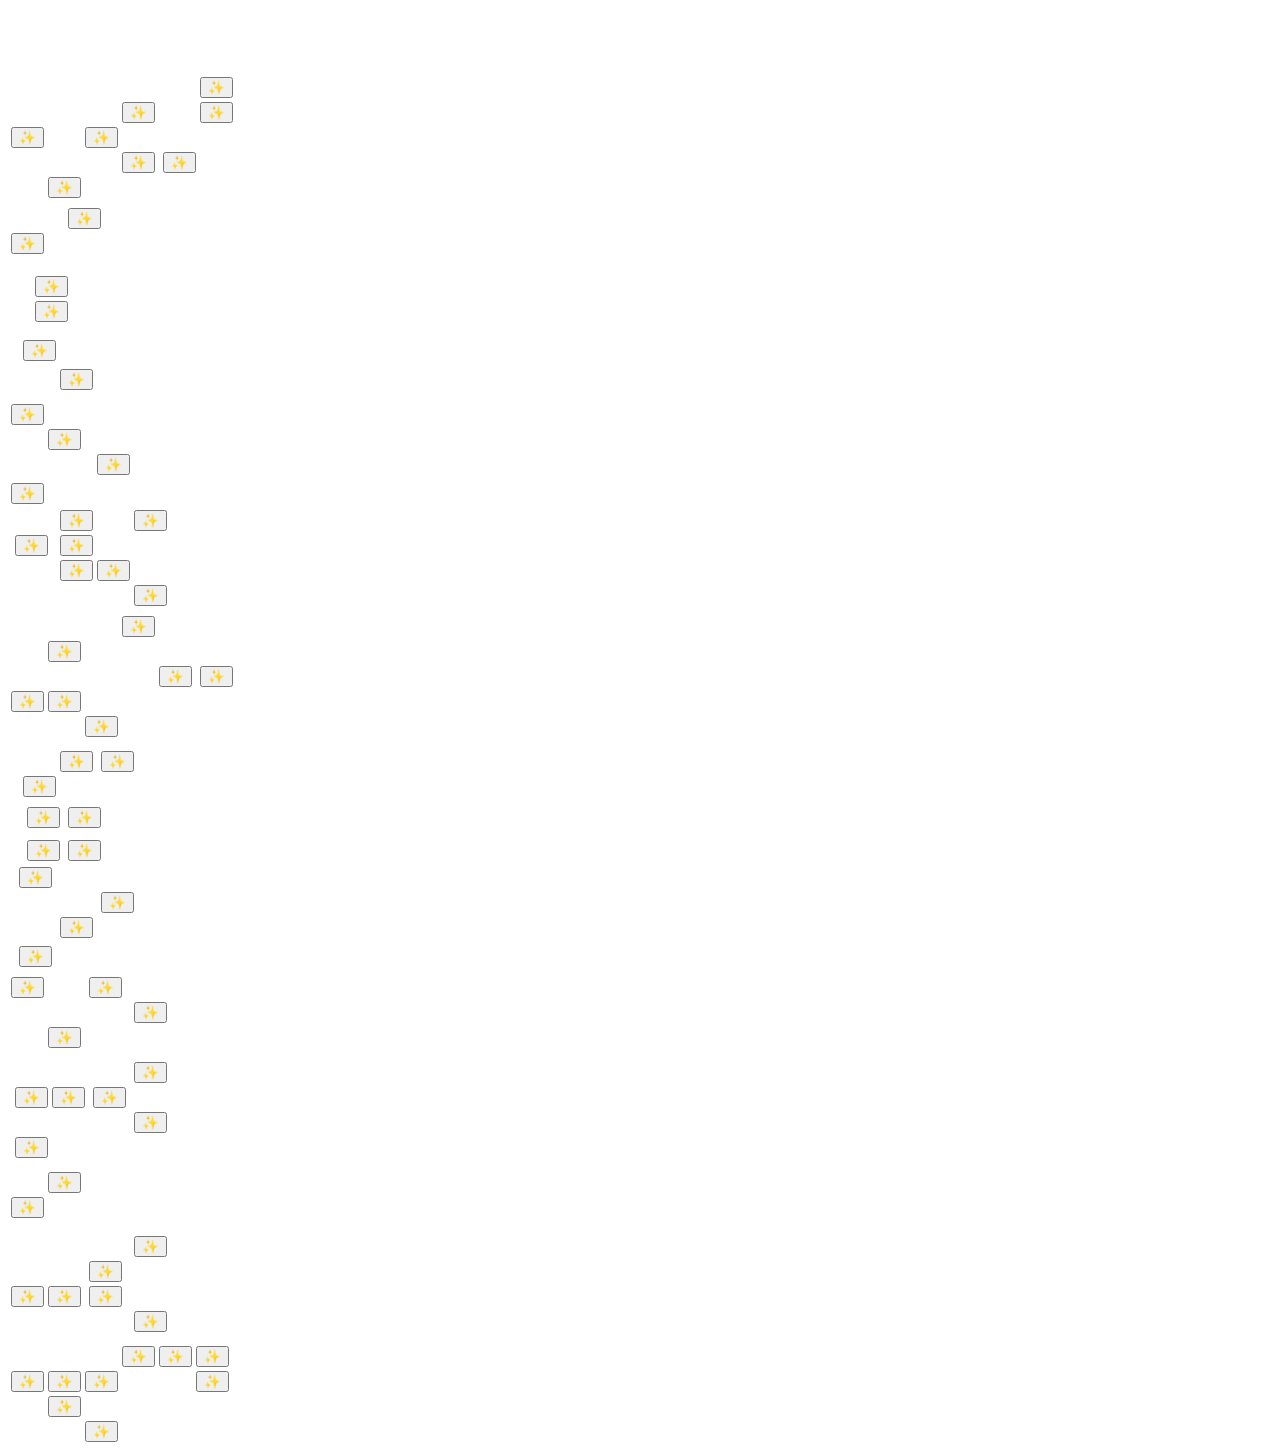
==== spark/index.html @ 54801915 "spark" ====
<!doctype html>
<html lang="en">
<head>
		<meta charset="utf-8">
		<meta name="viewport" content="width=device-width, initial-scale=1">
		<title>sparks joy</title>
		<link rel="stylesheet" href="/style.css">
		<script src="script.js" type="module"></script>
	</head>
	<body>
		<div><!-- maps each "YYYY-MM-DD" to its image srcs, oldest date first --><script type="application/json" id="images">{"2025-07-09":["/assets/IMG_5225.jpeg","/assets/IMG_5026.jpeg"],"2025-07-10":["/assets/IMG_5028.jpeg","/assets/IMG_5031.jpeg"],"2025-07-11":["/assets/IMG_5062.jpeg"],"2025-07-13":["/assets/IMG_5131.jpeg","/assets/IMG_5147.jpeg"],"2025-07-14":["/assets/IMG_5182.jpeg"],"2025-07-15":["/assets/IMG_5193.jpeg"],"2025-07-18":["/assets/IMG_5205.jpeg"],"2025-07-21":["/assets/IMG_5211.jpeg"],"2025-07-29":["/assets/2025-07-28_18.20.jpeg"],"2025-08-09":["/assets/IMG_5313.jpeg","/assets/IMG_5315.jpeg"],"2025-08-13":["/assets/IMG_4532.jpeg"],"2025-08-17":["/assets/IMG_5373.jpeg","/assets/IMG_5391.jpeg","/assets/IMG_5406.jpeg"],"2025-08-18":["/assets/IMG_5425.jpeg"],"2025-08-20":["/assets/CleanShot_2025-08-20_at_10.22.042x.jpeg"],"2025-08-30":["/assets/IMG_5536.jpeg"],"2025-09-08":["/assets/IMG_5614.jpeg","/assets/IMG_5617.jpeg"],"2025-09-14":["/assets/IMG_5660.jpeg"],"2025-10-04":["/assets/IMG_5788.jpeg"],"2025-10-06":["/assets/IMG_5808.jpeg"],"2025-10-07":["/assets/IMG_5813.jpeg"],"2025-10-09":["/assets/DSCF3281-2.jpeg"],"2025-10-18":["/assets/IMG_5855.jpeg"],"2025-10-20":["/assets/IMG_5859.jpeg"],"2025-11-02":["/assets/IMG_5882.jpeg"],"2025-11-05":["/assets/IMG_5890.jpeg"],"2025-11-15":["/assets/IMG_5942.jpeg"],"2025-11-17":["/assets/IMG_4430.jpeg"],"2025-12-02":["/assets/IMG_5999.jpeg"],"2025-12-13":["/assets/IMG_6025.jpeg"],"2025-12-18":["/assets/IMG_6059.jpeg","/assets/IMG_6067.jpeg"],"2025-12-30":["/assets/IMG_6086.jpeg"],"2026-01-08":["/assets/IMG_6098.jpeg"],"2026-01-10":["/assets/IMG_6106.jpeg"],"2026-01-29":["/assets/IMG_6183.jpeg","/assets/IMG_6189.jpeg"],"2026-01-31":["/assets/IMG_6201.jpeg"],"2026-02-19":["/assets/IMG_6240.jpeg","/assets/IMG_6243.jpeg"],"2026-02-21":["/assets/IMG_6245.jpeg"],"2026-02-25":["/assets/Screenshot_2026-02-25_at_1.05.07_AM.jpeg"],"2026-03-04":["/assets/IMG_0003.jpeg","/assets/IMG_6279.jpeg"],"2026-03-09":["/assets/IMG_6297.jpeg"],"2026-03-19":["/assets/IMG_6372.jpeg"],"2026-03-21":["/assets/IMG_6406.jpeg"],"2026-03-22":["/assets/IMG_6407.jpeg","/assets/IMG_6408.jpeg"],"2026-03-23":["/assets/IMG_6416.jpeg","/assets/IMG_6419.jpeg","/assets/IMG_20260323_144821610_HDR.jpeg","/assets/IMG_6437.jpeg","/assets/img20260323_16421318.jpeg"],"2026-03-31":["/assets/IMG_6526.jpeg"],"2026-04-02":["/assets/2026-04-01_at_16.21.152x.jpeg"],"2026-04-04":["/assets/IMG_6550.jpeg"],"2026-04-06":["/assets/IMG_6555.jpeg"],"2026-04-09":["/assets/IMG_6563.jpeg","/assets/IMG_6567.jpeg","/assets/IMG_7414.jpeg"],"2026-04-16":["/assets/IMG_6612.jpeg"],"2026-04-17":["/assets/IMG_6621.jpeg"],"2026-04-25":["/assets/IMG_6685.jpeg"],"2026-05-03":["/assets/IMG_6739.jpeg","/assets/IMG_6740.jpeg"],"2026-05-11":["/assets/CE05D3AD-166D-4B30-A493-9E239583277D.jpeg"],"2026-05-22":["/assets/IMG_6821.jpeg"],"2026-05-31":["/assets/IMG_6840.jpeg"],"2026-06-10":["/assets/IMG_6859.jpeg"],"2026-06-25":["/assets/IMG_6900.jpeg"],"2026-07-11":["/assets/IMG_6921.jpeg"],"2026-07-18":["/assets/IMG_6929.jpeg"],"2026-08-08":["/assets/IMG_6964.jpeg","/assets/IMG_6965.jpeg"],"2026-08-09":["/assets/IMG_8205.jpeg"],"2026-09-05":["/assets/IMG_7008.jpeg","/assets/IMG_7010.jpeg"],"2026-09-09":["/assets/IMG_7023.jpeg"],"2026-09-12":["/assets/IMG_7032.jpeg"],"2026-09-13":["/assets/B5681364-48A8-4DB9-A5E8-04F7556AAB17.jpeg","/assets/06F6AB08-BFF0-450C-8836-D90FFEE71D88.jpeg"],"2026-09-15":["/assets/IMG_7050.jpeg"],"2026-09-23":["/assets/IMG_7063.jpeg"],"2026-09-25":["/assets/IMG_7073.jpeg"],"2026-09-28":["/assets/IMG_7082.jpeg"]}</script>
<div id="calendar"></div>
</div>
	

</body>
</html>
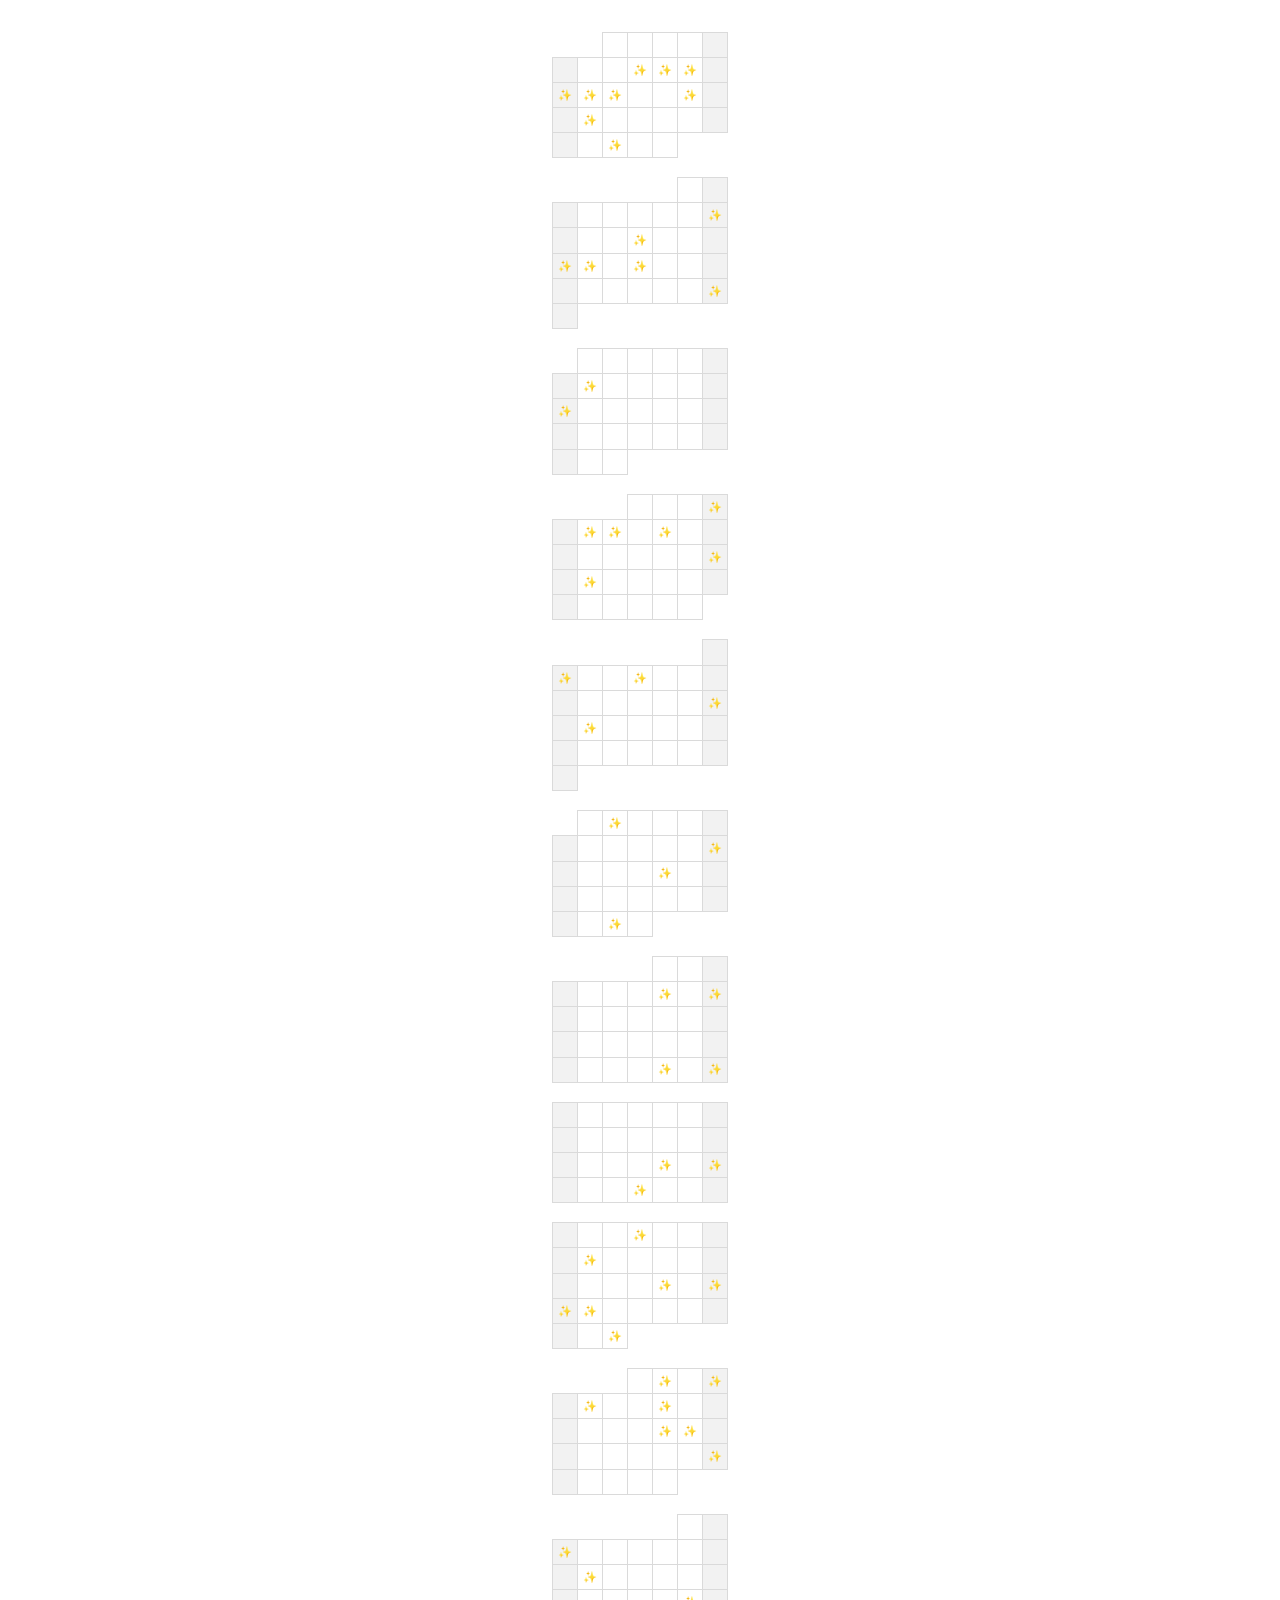
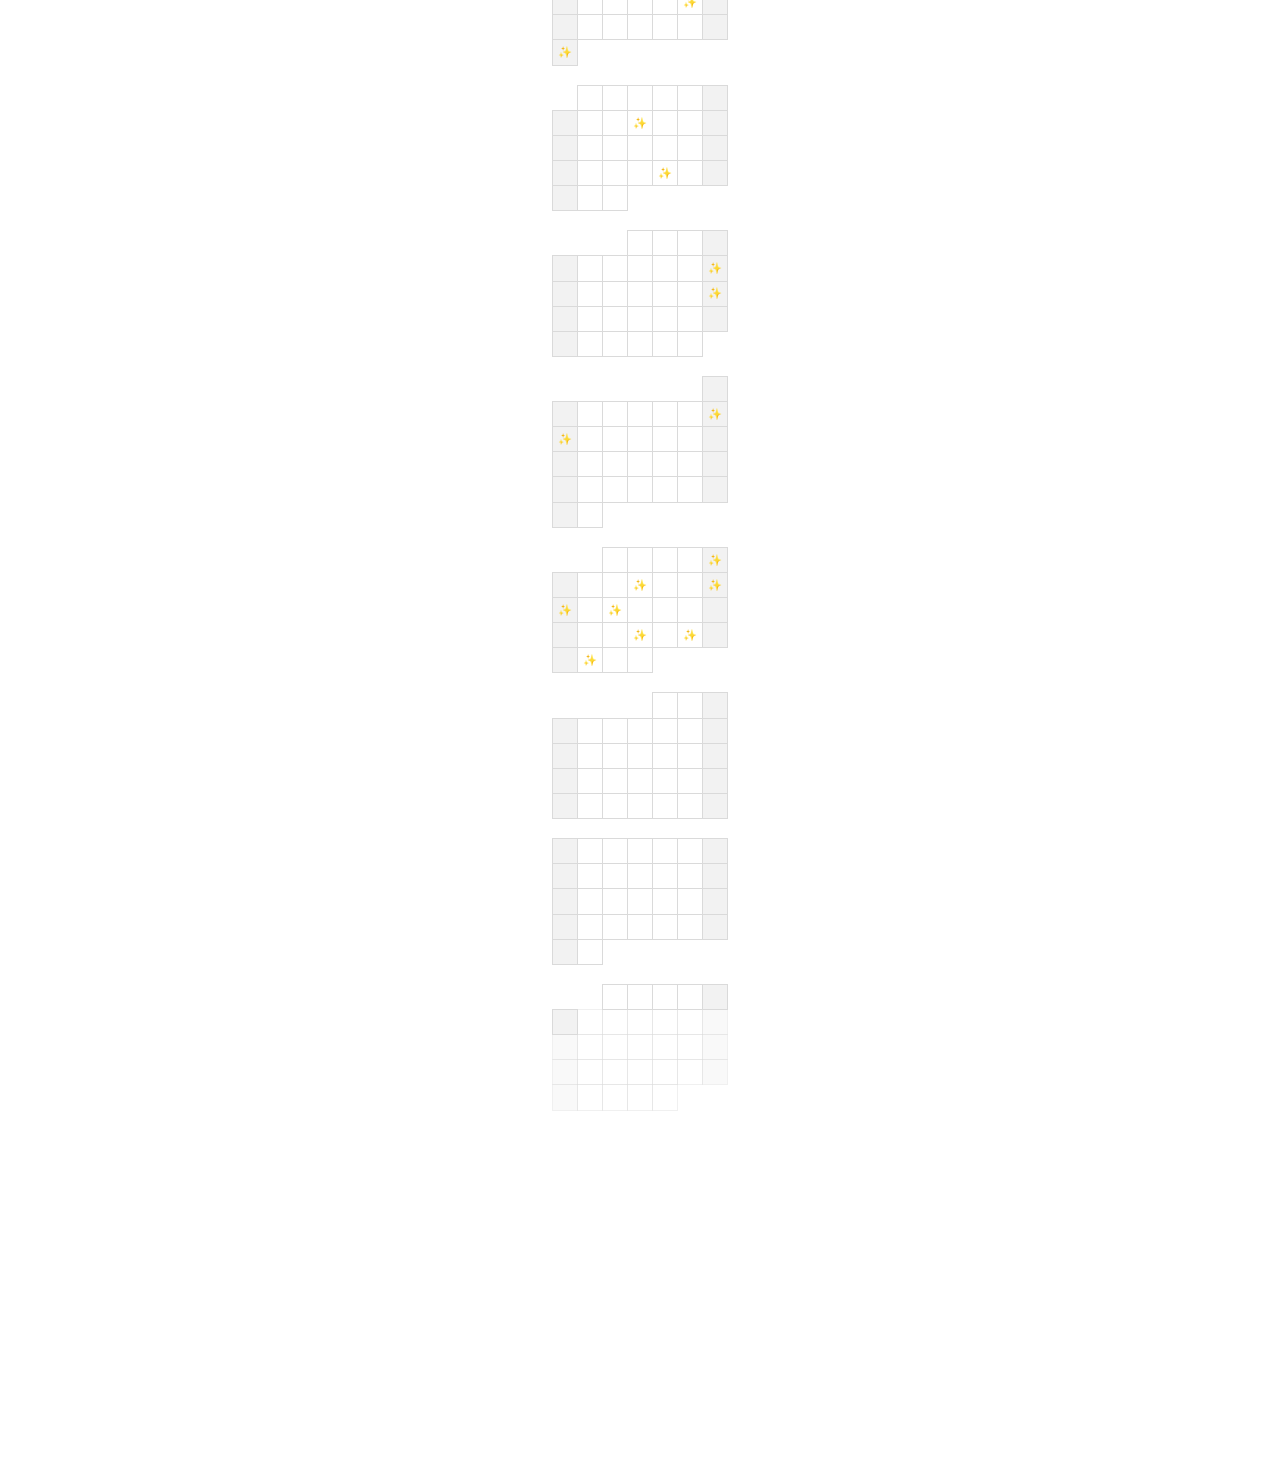
==== commit 0af07cbf: "fix relative links" ====
--- a/spark/index.html
+++ b/spark/index.html
@@ -1,17 +1,19 @@
-<!doctype html>
+<!DOCTYPE html>
 <html lang="en">
-<head>
+	<head>
 		<meta charset="utf-8">
 		<meta name="viewport" content="width=device-width, initial-scale=1">
 		<title>sparks joy</title>
-		<link rel="stylesheet" href="/style.css">
-		<script src="script.js" type="module"></script>
+		<link rel="stylesheet" href="./style.css">
+		<script src="./script.js" type="module"></script>
 	</head>
 	<body>
-		<div><!-- maps each "YYYY-MM-DD" to its image srcs, oldest date first --><script type="application/json" id="images">{"2025-07-09":["/assets/IMG_5225.jpeg","/assets/IMG_5026.jpeg"],"2025-07-10":["/assets/IMG_5028.jpeg","/assets/IMG_5031.jpeg"],"2025-07-11":["/assets/IMG_5062.jpeg"],"2025-07-13":["/assets/IMG_5131.jpeg","/assets/IMG_5147.jpeg"],"2025-07-14":["/assets/IMG_5182.jpeg"],"2025-07-15":["/assets/IMG_5193.jpeg"],"2025-07-18":["/assets/IMG_5205.jpeg"],"2025-07-21":["/assets/IMG_5211.jpeg"],"2025-07-29":["/assets/2025-07-28_18.20.jpeg"],"2025-08-09":["/assets/IMG_5313.jpeg","/assets/IMG_5315.jpeg"],"2025-08-13":["/assets/IMG_4532.jpeg"],"2025-08-17":["/assets/IMG_5373.jpeg","/assets/IMG_5391.jpeg","/assets/IMG_5406.jpeg"],"2025-08-18":["/assets/IMG_5425.jpeg"],"2025-08-20":["/assets/CleanShot_2025-08-20_at_10.22.042x.jpeg"],"2025-08-30":["/assets/IMG_5536.jpeg"],"2025-09-08":["/assets/IMG_5614.jpeg","/assets/IMG_5617.jpeg"],"2025-09-14":["/assets/IMG_5660.jpeg"],"2025-10-04":["/assets/IMG_5788.jpeg"],"2025-10-06":["/assets/IMG_5808.jpeg"],"2025-10-07":["/assets/IMG_5813.jpeg"],"2025-10-09":["/assets/DSCF3281-2.jpeg"],"2025-10-18":["/assets/IMG_5855.jpeg"],"2025-10-20":["/assets/IMG_5859.jpeg"],"2025-11-02":["/assets/IMG_5882.jpeg"],"2025-11-05":["/assets/IMG_5890.jpeg"],"2025-11-15":["/assets/IMG_5942.jpeg"],"2025-11-17":["/assets/IMG_4430.jpeg"],"2025-12-02":["/assets/IMG_5999.jpeg"],"2025-12-13":["/assets/IMG_6025.jpeg"],"2025-12-18":["/assets/IMG_6059.jpeg","/assets/IMG_6067.jpeg"],"2025-12-30":["/assets/IMG_6086.jpeg"],"2026-01-08":["/assets/IMG_6098.jpeg"],"2026-01-10":["/assets/IMG_6106.jpeg"],"2026-01-29":["/assets/IMG_6183.jpeg","/assets/IMG_6189.jpeg"],"2026-01-31":["/assets/IMG_6201.jpeg"],"2026-02-19":["/assets/IMG_6240.jpeg","/assets/IMG_6243.jpeg"],"2026-02-21":["/assets/IMG_6245.jpeg"],"2026-02-25":["/assets/Screenshot_2026-02-25_at_1.05.07_AM.jpeg"],"2026-03-04":["/assets/IMG_0003.jpeg","/assets/IMG_6279.jpeg"],"2026-03-09":["/assets/IMG_6297.jpeg"],"2026-03-19":["/assets/IMG_6372.jpeg"],"2026-03-21":["/assets/IMG_6406.jpeg"],"2026-03-22":["/assets/IMG_6407.jpeg","/assets/IMG_6408.jpeg"],"2026-03-23":["/assets/IMG_6416.jpeg","/assets/IMG_6419.jpeg","/assets/IMG_20260323_144821610_HDR.jpeg","/assets/IMG_6437.jpeg","/assets/img20260323_16421318.jpeg"],"2026-03-31":["/assets/IMG_6526.jpeg"],"2026-04-02":["/assets/2026-04-01_at_16.21.152x.jpeg"],"2026-04-04":["/assets/IMG_6550.jpeg"],"2026-04-06":["/assets/IMG_6555.jpeg"],"2026-04-09":["/assets/IMG_6563.jpeg","/assets/IMG_6567.jpeg","/assets/IMG_7414.jpeg"],"2026-04-16":["/assets/IMG_6612.jpeg"],"2026-04-17":["/assets/IMG_6621.jpeg"],"2026-04-25":["/assets/IMG_6685.jpeg"],"2026-05-03":["/assets/IMG_6739.jpeg","/assets/IMG_6740.jpeg"],"2026-05-11":["/assets/CE05D3AD-166D-4B30-A493-9E239583277D.jpeg"],"2026-05-22":["/assets/IMG_6821.jpeg"],"2026-05-31":["/assets/IMG_6840.jpeg"],"2026-06-10":["/assets/IMG_6859.jpeg"],"2026-06-25":["/assets/IMG_6900.jpeg"],"2026-07-11":["/assets/IMG_6921.jpeg"],"2026-07-18":["/assets/IMG_6929.jpeg"],"2026-08-08":["/assets/IMG_6964.jpeg","/assets/IMG_6965.jpeg"],"2026-08-09":["/assets/IMG_8205.jpeg"],"2026-09-05":["/assets/IMG_7008.jpeg","/assets/IMG_7010.jpeg"],"2026-09-09":["/assets/IMG_7023.jpeg"],"2026-09-12":["/assets/IMG_7032.jpeg"],"2026-09-13":["/assets/B5681364-48A8-4DB9-A5E8-04F7556AAB17.jpeg","/assets/06F6AB08-BFF0-450C-8836-D90FFEE71D88.jpeg"],"2026-09-15":["/assets/IMG_7050.jpeg"],"2026-09-23":["/assets/IMG_7063.jpeg"],"2026-09-25":["/assets/IMG_7073.jpeg"],"2026-09-28":["/assets/IMG_7082.jpeg"]}</script>
-<div id="calendar"></div>
-</div>
-	
-
-</body>
-</html>+		<div>
+			<!-- maps each "YYYY-MM-DD" to its image srcs, oldest date first -->
+			<script type="application/json" id="images">
+			{"2025-07-09":["/assets/IMG_5225.jpeg","/assets/IMG_5026.jpeg"],"2025-07-10":["/assets/IMG_5028.jpeg","/assets/IMG_5031.jpeg"],"2025-07-11":["/assets/IMG_5062.jpeg"],"2025-07-13":["/assets/IMG_5131.jpeg","/assets/IMG_5147.jpeg"],"2025-07-14":["/assets/IMG_5182.jpeg"],"2025-07-15":["/assets/IMG_5193.jpeg"],"2025-07-18":["/assets/IMG_5205.jpeg"],"2025-07-21":["/assets/IMG_5211.jpeg"],"2025-07-29":["/assets/2025-07-28_18.20.jpeg"],"2025-08-09":["/assets/IMG_5313.jpeg","/assets/IMG_5315.jpeg"],"2025-08-13":["/assets/IMG_4532.jpeg"],"2025-08-17":["/assets/IMG_5373.jpeg","/assets/IMG_5391.jpeg","/assets/IMG_5406.jpeg"],"2025-08-18":["/assets/IMG_5425.jpeg"],"2025-08-20":["/assets/CleanShot_2025-08-20_at_10.22.042x.jpeg"],"2025-08-30":["/assets/IMG_5536.jpeg"],"2025-09-08":["/assets/IMG_5614.jpeg","/assets/IMG_5617.jpeg"],"2025-09-14":["/assets/IMG_5660.jpeg"],"2025-10-04":["/assets/IMG_5788.jpeg"],"2025-10-06":["/assets/IMG_5808.jpeg"],"2025-10-07":["/assets/IMG_5813.jpeg"],"2025-10-09":["/assets/DSCF3281-2.jpeg"],"2025-10-18":["/assets/IMG_5855.jpeg"],"2025-10-20":["/assets/IMG_5859.jpeg"],"2025-11-02":["/assets/IMG_5882.jpeg"],"2025-11-05":["/assets/IMG_5890.jpeg"],"2025-11-15":["/assets/IMG_5942.jpeg"],"2025-11-17":["/assets/IMG_4430.jpeg"],"2025-12-02":["/assets/IMG_5999.jpeg"],"2025-12-13":["/assets/IMG_6025.jpeg"],"2025-12-18":["/assets/IMG_6059.jpeg","/assets/IMG_6067.jpeg"],"2025-12-30":["/assets/IMG_6086.jpeg"],"2026-01-08":["/assets/IMG_6098.jpeg"],"2026-01-10":["/assets/IMG_6106.jpeg"],"2026-01-29":["/assets/IMG_6183.jpeg","/assets/IMG_6189.jpeg"],"2026-01-31":["/assets/IMG_6201.jpeg"],"2026-02-19":["/assets/IMG_6240.jpeg","/assets/IMG_6243.jpeg"],"2026-02-21":["/assets/IMG_6245.jpeg"],"2026-02-25":["/assets/Screenshot_2026-02-25_at_1.05.07_AM.jpeg"],"2026-03-04":["/assets/IMG_0003.jpeg","/assets/IMG_6279.jpeg"],"2026-03-09":["/assets/IMG_6297.jpeg"],"2026-03-19":["/assets/IMG_6372.jpeg"],"2026-03-21":["/assets/IMG_6406.jpeg"],"2026-03-22":["/assets/IMG_6407.jpeg","/assets/IMG_6408.jpeg"],"2026-03-23":["/assets/IMG_6416.jpeg","/assets/IMG_6419.jpeg","/assets/IMG_20260323_144821610_HDR.jpeg","/assets/IMG_6437.jpeg","/assets/img20260323_16421318.jpeg"],"2026-03-31":["/assets/IMG_6526.jpeg"],"2026-04-02":["/assets/2026-04-01_at_16.21.152x.jpeg"],"2026-04-04":["/assets/IMG_6550.jpeg"],"2026-04-06":["/assets/IMG_6555.jpeg"],"2026-04-09":["/assets/IMG_6563.jpeg","/assets/IMG_6567.jpeg","/assets/IMG_7414.jpeg"],"2026-04-16":["/assets/IMG_6612.jpeg"],"2026-04-17":["/assets/IMG_6621.jpeg"],"2026-04-25":["/assets/IMG_6685.jpeg"],"2026-05-03":["/assets/IMG_6739.jpeg","/assets/IMG_6740.jpeg"],"2026-05-11":["/assets/CE05D3AD-166D-4B30-A493-9E239583277D.jpeg"],"2026-05-22":["/assets/IMG_6821.jpeg"],"2026-05-31":["/assets/IMG_6840.jpeg"],"2026-06-10":["/assets/IMG_6859.jpeg"],"2026-06-25":["/assets/IMG_6900.jpeg"],"2026-07-11":["/assets/IMG_6921.jpeg"],"2026-07-18":["/assets/IMG_6929.jpeg"],"2026-08-08":["/assets/IMG_6964.jpeg","/assets/IMG_6965.jpeg"],"2026-08-09":["/assets/IMG_8205.jpeg"],"2026-09-05":["/assets/IMG_7008.jpeg","/assets/IMG_7010.jpeg"],"2026-09-09":["/assets/IMG_7023.jpeg"],"2026-09-12":["/assets/IMG_7032.jpeg"],"2026-09-13":["/assets/B5681364-48A8-4DB9-A5E8-04F7556AAB17.jpeg","/assets/06F6AB08-BFF0-450C-8836-D90FFEE71D88.jpeg"],"2026-09-15":["/assets/IMG_7050.jpeg"],"2026-09-23":["/assets/IMG_7063.jpeg"],"2026-09-25":["/assets/IMG_7073.jpeg"],"2026-09-28":["/assets/IMG_7082.jpeg"]}
+			</script>
+			<div id="calendar"></div>
+		</div>
+	</body>
+</html>
--- a/spark/style.css
+++ b/spark/style.css
@@ -0,0 +1,229 @@
+/* Vale's CSS Reset https://vale.rocks/posts/css-reset */
+@layer {
+	*,
+	*::before,
+	*::after {
+		box-sizing: border-box;
+		background-repeat: no-repeat;
+	}
+
+	* {
+		padding: 0;
+		margin: 0;
+	}
+
+	html {
+		-webkit-text-size-adjust: none;
+		text-size-adjust: none;
+		block-size: 100%;
+	}
+
+	body {
+		min-block-size: 100%;
+	}
+
+	img,
+	iframe,
+	audio,
+	video,
+	canvas {
+		display: block;
+		max-inline-size: 100%;
+		block-size: auto;
+	}
+
+	svg {
+		max-inline-size: 100%;
+	}
+
+	svg:not([fill]) {
+		fill: currentColor;
+	}
+
+	input,
+	button,
+	textarea,
+	select {
+		font: inherit;
+	}
+
+	textarea {
+		resize: vertical;
+	}
+
+	fieldset,
+	iframe {
+		border: none;
+	}
+
+	p,
+	h1,
+	h2,
+	h3,
+	h4,
+	h5,
+	h6 {
+		overflow-wrap: break-word;
+	}
+
+	p {
+		text-wrap: pretty;
+		font-variant-numeric: proportional-nums;
+	}
+
+	h1,
+	h2,
+	h3,
+	h4,
+	h5,
+	h6 {
+		font-variant-numeric: lining-nums;
+	}
+
+	p,
+	blockquote,
+	q,
+	figcaption,
+	li {
+		hanging-punctuation: first allow-end last;
+	}
+
+	input,
+	label,
+	button,
+	h1,
+	h2,
+	h3,
+	h4,
+	h5,
+	h6 {
+		line-height: 1.1;
+	}
+
+	math,
+	time,
+	table {
+		font-variant-numeric: tabular-nums lining-nums slashed-zero;
+	}
+
+	code {
+		font-variant-numeric: slashed-zero;
+	}
+
+	table {
+		border-collapse: collapse;
+	}
+
+	abbr {
+		font-variant-caps: all-small-caps;
+		text-decoration: none;
+
+		&[title] {
+			cursor: help;
+			text-decoration: underline dotted;
+		}
+	}
+
+	sup,
+	sub {
+		line-height: 0;
+	}
+
+	summary {
+		cursor: pointer;
+	}
+
+	:disabled {
+		opacity: 0.8;
+		cursor: not-allowed;
+	}
+
+	:focus-visible {
+		outline-offset: 0.2rem;
+	}
+}
+/* end reset */
+
+:root {
+	--past-border: solid 1px #dadada;
+	--future-border: dotted 1px #dadada;
+}
+
+#calendar {
+	display: flex;
+	gap: 1.25rem;
+	flex-direction: column-reverse;
+	align-items: center;
+	padding-bottom: 40vh;
+	padding-top: 2rem;
+}
+
+#calendar section {
+	width: min(100%, 22ch);
+}
+
+#calendar table {
+	--border: var(--past-border);
+	display: grid;
+	grid-template-columns: repeat(7, 1fr);
+	& tr {
+		display: contents;
+	}
+}
+
+td {
+	aspect-ratio: 1;
+}
+
+.day {
+	border: var(--border);
+	margin: -0.5px;
+	display: grid;
+	place-content: center;
+}
+
+.weekend {
+	background-color: rgba(0, 0, 0, 0.05);
+}
+
+.future {
+	opacity: 0.4;
+}
+
+#popup {
+	padding: 2rem;
+	width: min(80ch, 100%);
+	height: 100vh;
+	position: fixed;
+	inset: 0;
+	place-self: center;
+	display: flex;
+	flex-direction: column;
+}
+
+#popup .close {
+	align-self: end;
+	background: transparent;
+	border: none;
+	font-size: 1.2rem;
+	cursor: pointer;
+}
+
+.content-wrapper {
+	overflow-y: scroll;
+	display: flex;
+	flex-direction: column;
+	max-width: 100%;
+	min-height: 0; /* lets it shrink inside #popup so it scrolls instead of overflowing */
+	background-color: white;
+	border: #dadada solid 1px;
+	padding: 0.5rem 0.75rem 1.5rem;
+	gap: 0.5rem;
+}
+
+#calendar button {
+	font-size: 0.7rem;
+	background: transparent;
+	border: none;
+	cursor: pointer;
+}
